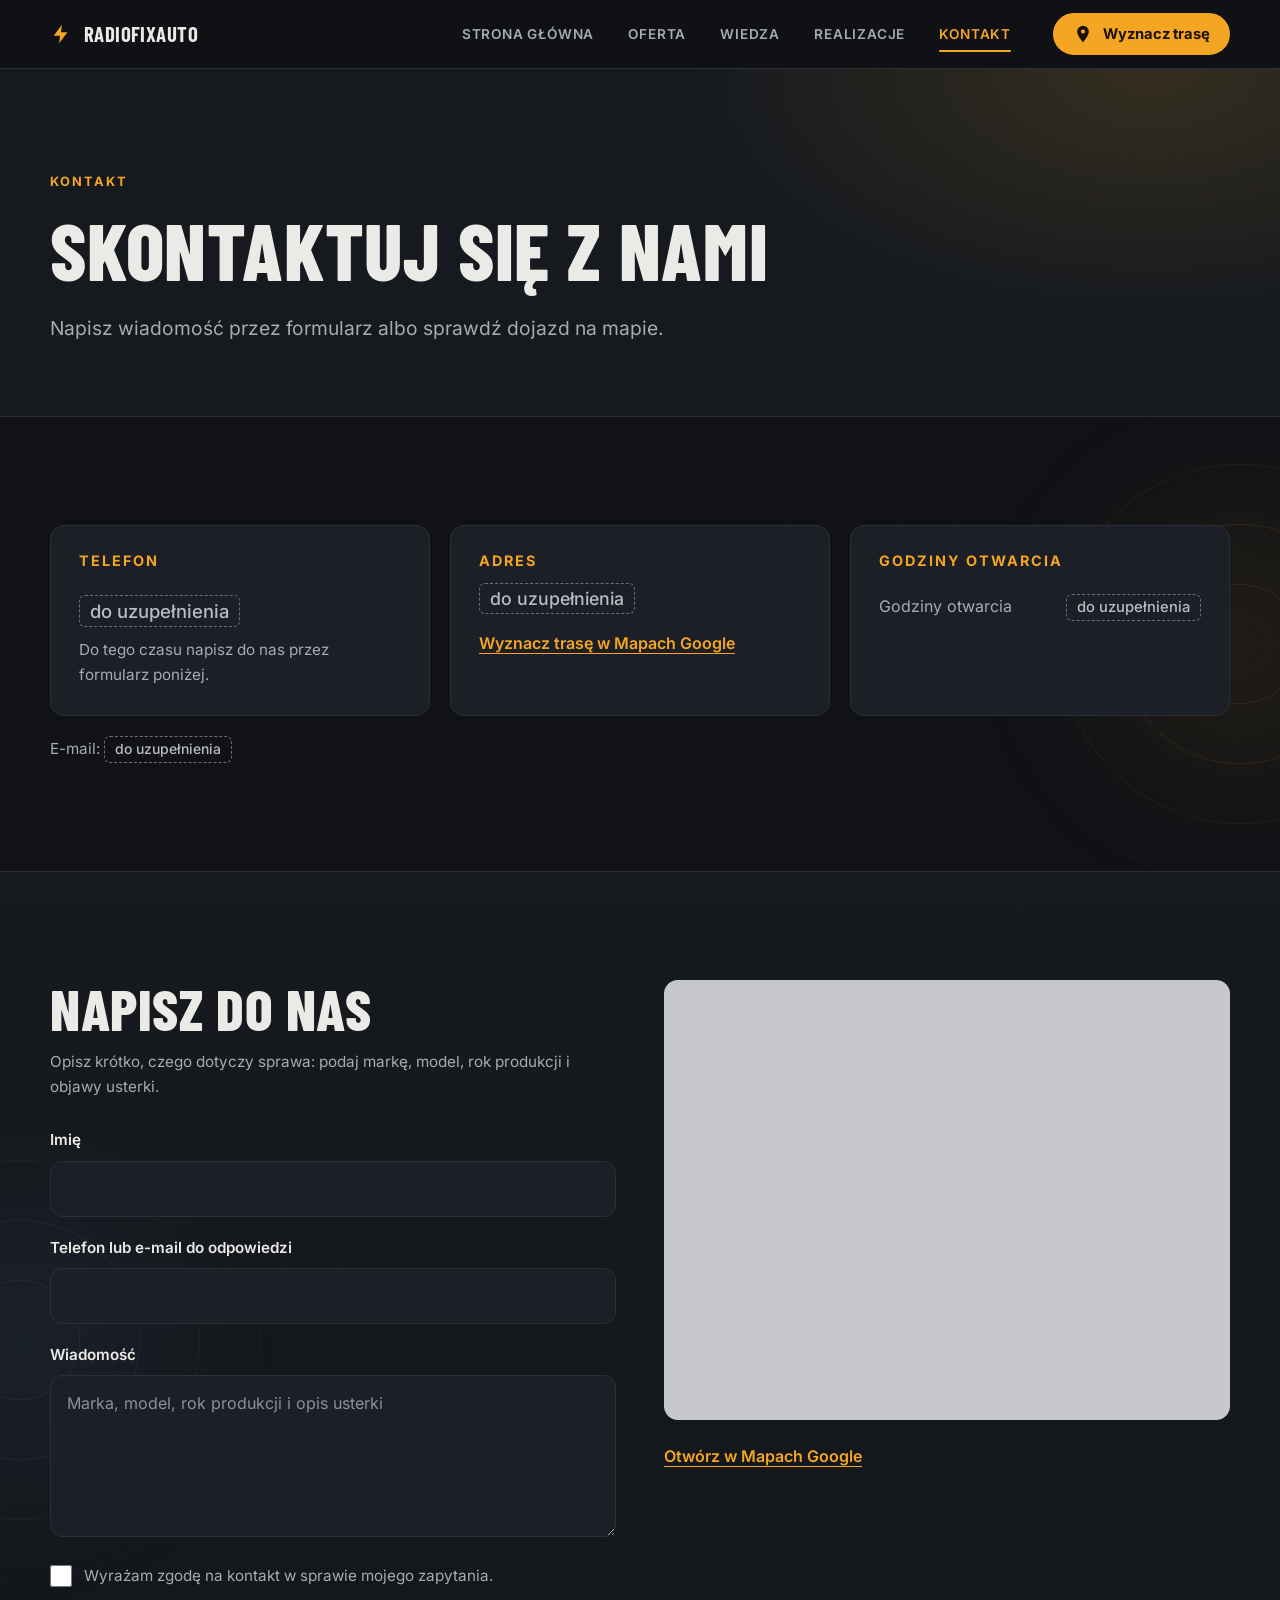
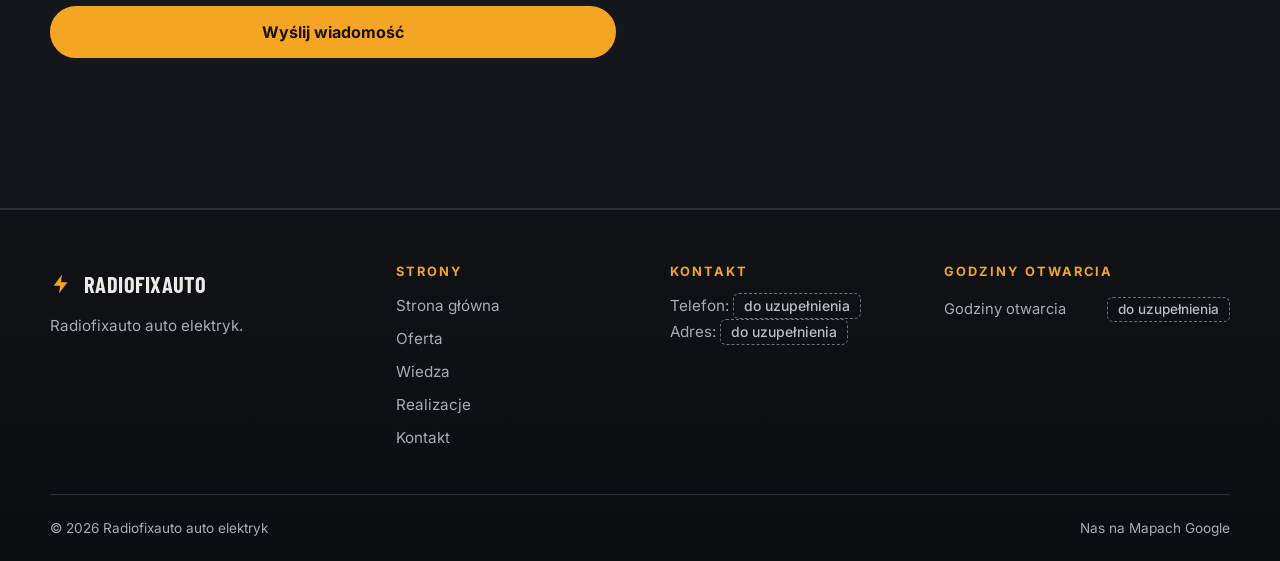
==== kontakt/index.html @ d46bd8cb "Przebuduj stronę na wielostronicową w stylu serwis-milejowiec Ten sam układ i generator (dane.json +" ====
<!doctype html>
<html lang="pl-PL">
<head>
<meta charset="utf-8">
<meta name="viewport" content="width=device-width, initial-scale=1">
<title>Kontakt i dojazd – Radiofixauto auto elektryk</title>
<meta name="description" content="Kontakt z Radiofixauto – auto elektryk. Mapa, wyznaczanie trasy i formularz kontaktowy.">
<meta name="robots" content="noindex, nofollow">
<link rel="canonical" href="https://example.com/kontakt/">
<meta name="theme-color" content="#101216">
<meta property="og:type" content="website">
<meta property="og:locale" content="pl_PL">
<meta property="og:site_name" content="Radiofixauto auto elektryk">
<meta property="og:title" content="Kontakt i dojazd – Radiofixauto auto elektryk">
<meta property="og:description" content="Kontakt z Radiofixauto – auto elektryk. Mapa, wyznaczanie trasy i formularz kontaktowy.">
<meta property="og:url" content="https://example.com/kontakt/">
<meta property="og:image" content="https://example.com/assets/img/og-image.png">
<meta property="og:image:width" content="1200">
<meta property="og:image:height" content="630">
<meta property="og:image:alt" content="Radiofixauto auto elektryk">
<meta name="twitter:card" content="summary_large_image">
<meta name="twitter:title" content="Kontakt i dojazd – Radiofixauto auto elektryk">
<meta name="twitter:description" content="Kontakt z Radiofixauto – auto elektryk. Mapa, wyznaczanie trasy i formularz kontaktowy.">
<meta name="twitter:image" content="https://example.com/assets/img/og-image.png">
<link rel="icon" href="/assets/img/favicon.svg" type="image/svg+xml">
<link rel="apple-touch-icon" href="/assets/img/apple-touch-icon.png">
<link rel="preload" href="/assets/fonts/barlow-condensed-latin-ext-800.woff2" as="font" type="font/woff2" crossorigin>
<link rel="stylesheet" href="/assets/css/fonts.css?v=d4b4b92a">
<link rel="stylesheet" href="/assets/css/style.css?v=35d10b1c">
<script type="application/ld+json">
{
  "@context": "https://schema.org",
  "@graph": [
    {
      "@type": "AutoRepair",
      "name": "Radiofixauto auto elektryk",
      "geo": {
        "@type": "GeoCoordinates",
        "latitude": 51.9552285,
        "longitude": 19.2790293
      },
      "hasMap": "https://www.google.com/maps?cid=2762722557319760482"
    }
  ]
}
</script>
</head>
<body data-strona="kontakt">
<a class="skip" href="#tresc">Przejdź do treści</a>

<header class="top" id="top">
  <div class="wrap top__in">
    <a class="brand" href="/" aria-label="Radiofixauto auto elektryk – strona główna">
      <span class="brand__mark" aria-hidden="true"></span>
      <span class="brand__name">Radiofixauto</span>
    </a>
    <nav class="nav" id="menu" aria-label="Główna nawigacja">
      <a href="/">Strona główna</a>
      <a href="/oferta/">Oferta</a>
      <a href="/wiedza/">Wiedza</a>
      <a href="/realizacje/">Realizacje</a>
      <a href="/kontakt/" aria-current="page">Kontakt</a>
      <a class="nav__tel" href="https://www.google.com/maps/dir/?api=1&amp;destination=51.9552285,19.2790293" target="_blank" rel="noopener">Wyznacz trasę</a>
    </nav>
    <a class="btn btn--sm top__cta" href="https://www.google.com/maps/dir/?api=1&amp;destination=51.9552285,19.2790293" target="_blank" rel="noopener" aria-label="Wyznacz trasę w Mapach Google"><svg viewBox="0 0 24 24" aria-hidden="true"><path fill-rule="evenodd" d="M12 2a7 7 0 0 0-7 7c0 5 7 13 7 13s7-8 7-13a7 7 0 0 0-7-7zm0 9.5A2.5 2.5 0 1 1 12 6.5a2.5 2.5 0 0 1 0 5z"/></svg><span>Wyznacz trasę</span></a>
    <button class="burger" type="button" aria-expanded="false" aria-controls="menu" aria-label="Otwórz menu"><span></span><span></span><span></span></button>
  </div>
</header>

<main id="tresc">
<section class="podhero" aria-labelledby="h1">
  <div class="wrap">
    <p class="eyebrow reveal">Kontakt</p>
    <h1 id="h1" class="reveal">Skontaktuj się z nami</h1>
    <p class="lead reveal">Napisz wiadomość przez formularz albo sprawdź dojazd na mapie.</p>
  </div>
</section>

<section class="sekcja" aria-labelledby="h-dane">
  <div class="wrap">
    <h2 id="h-dane" class="vh">Dane kontaktowe</h2>
    <div class="karty">
      <article class="karta reveal">
        <h3>Telefon</h3>
        <p class="karta__duze"><span class="todo">do uzupełnienia</span></p><p class="karta__male">Do tego czasu napisz do nas przez formularz poniżej.</p>
      </article>
      <article class="karta reveal">
        <h3>Adres</h3>
        <address><span class="todo">do uzupełnienia</span></address><a class="link" href="https://www.google.com/maps/dir/?api=1&amp;destination=51.9552285,19.2790293" target="_blank" rel="noopener">Wyznacz trasę w Mapach Google</a>
      </article>
      <article class="karta reveal">
        <h3>Godziny otwarcia</h3>
        <dl class="godziny">
          <div><dt>Godziny otwarcia</dt><dd><span class="todo">do uzupełnienia</span></dd></div>
        </dl>
      </article>
    </div>
    <p class="karta__male kontakt__email reveal">E-mail: <span class="todo">do uzupełnienia</span></p>
  </div>
</section>

<section class="sekcja sekcja--alt" id="formularz-sekcja" aria-labelledby="h-kon">
  <div class="wrap kontakt">
    <div class="kontakt__form reveal">
      <h2 id="h-kon">Napisz do nas</h2>
      <p class="karta__male">Opisz krótko, czego dotyczy sprawa: podaj markę, model, rok produkcji i objawy usterki.</p>
      <form id="formularz" method="post" action="" novalidate>
        <div class="pole">
          <label for="f-imie">Imię</label>
          <input id="f-imie" name="imie" type="text" autocomplete="given-name" required>
        </div>
        <div class="pole">
          <label for="f-kontakt">Telefon lub e-mail do odpowiedzi</label>
          <input id="f-kontakt" name="kontakt" type="text" autocomplete="email" inputmode="email" required>
        </div>
        <div class="pole">
          <label for="f-wiad">Wiadomość</label>
          <textarea id="f-wiad" name="wiadomosc" rows="5" placeholder="Marka, model, rok produkcji i opis usterki" required></textarea>
        </div>
        <div class="pole pole--zgoda">
          <input id="f-zgoda" name="zgoda" type="checkbox" required>
          <label for="f-zgoda">Wyrażam zgodę na kontakt w sprawie mojego zapytania.</label>
        </div>
        <button class="btn" type="submit">Wyślij wiadomość</button>
        <p class="form__msg" id="form-msg" role="status" aria-live="polite"></p>
      </form>
    </div>
    <div class="kontakt__mapa reveal">
      <iframe title="Mapa: Radiofixauto auto elektryk" loading="lazy" referrerpolicy="no-referrer-when-downgrade"
        src="https://maps.google.com/maps?q=51.9552285,19.2790293&amp;z=17&amp;hl=pl&amp;output=embed"></iframe>
      <a class="link" href="https://www.google.com/maps?cid=2762722557319760482" target="_blank" rel="noopener">Otwórz w Mapach Google</a>
    </div>
  </div>
</section>

</main>

<footer class="stopka">
  <div class="wrap stopka__siatka">
    <div>
      <p class="stopka__logo"><span class="brand__mark" aria-hidden="true"></span>Radiofixauto</p>
      <p class="stopka__opis">Radiofixauto auto elektryk.</p>
    </div>
    <div>
      <h2 class="stopka__h">Strony</h2>
      <nav class="stopka__nav" aria-label="Nawigacja w stopce">
      <a href="/">Strona główna</a>
      <a href="/oferta/">Oferta</a>
      <a href="/wiedza/">Wiedza</a>
      <a href="/realizacje/">Realizacje</a>
      <a href="/kontakt/" aria-current="page">Kontakt</a>
      </nav>
    </div>
    <div>
      <h2 class="stopka__h">Kontakt</h2>
      <p>Telefon: <span class="todo">do uzupełnienia</span><br>Adres: <span class="todo">do uzupełnienia</span></p>
    </div>
    <div>
      <h2 class="stopka__h">Godziny otwarcia</h2>
      <dl class="godziny godziny--mini">
          <div><dt>Godziny otwarcia</dt><dd><span class="todo">do uzupełnienia</span></dd></div>
      </dl>
    </div>
  </div>
  <div class="wrap stopka__dol">
    <p>© <span id="rok">2026</span> Radiofixauto auto elektryk</p>
    <a href="https://www.google.com/maps?cid=2762722557319760482" target="_blank" rel="noopener">Nas na Mapach Google</a>
  </div>
</footer>

<dialog class="lightbox" id="lightbox" aria-label="Podgląd zdjęcia">
  <button class="lightbox__x" type="button" aria-label="Zamknij podgląd">×</button>
  <button class="lightbox__n lightbox__n--p" type="button" aria-label="Poprzednie zdjęcie">‹</button>
  <img alt="">
  <button class="lightbox__n lightbox__n--n" type="button" aria-label="Następne zdjęcie">›</button>
</dialog>

<script src="/assets/js/main.js?v=3726d12f" defer></script>
</body>
</html>
---- assets/css/fonts.css ----
/* Fonty hostowane lokalnie (Barlow Condensed, Inter; licencja OFL). */
@font-face { font-family: 'Barlow Condensed'; font-weight: 600; font-style: normal; font-display: swap; src: url(/assets/fonts/barlow-condensed-latin-ext-600.woff2) format('woff2'); unicode-range: U+0100-02BA, U+02BD-02C5, U+02C7-02CC, U+02CE-02D7, U+02DD-02FF, U+0304, U+0308, U+0329, U+1D00-1DBF, U+1E00-1E9F, U+1EF2-1EFF, U+2020, U+20A0-20AB, U+20AD-20C4, U+2113, U+2C60-2C7F, U+A720-A7FF; }
@font-face { font-family: 'Barlow Condensed'; font-weight: 600; font-style: normal; font-display: swap; src: url(/assets/fonts/barlow-condensed-latin-600.woff2) format('woff2'); unicode-range: U+0000-00FF, U+0131, U+0152-0153, U+02BB-02BC, U+02C6, U+02DA, U+02DC, U+0304, U+0308, U+0329, U+2000-206F, U+20AC, U+2122, U+2191, U+2193, U+2212, U+2215, U+FEFF, U+FFFD; }
@font-face { font-family: 'Barlow Condensed'; font-weight: 700; font-style: normal; font-display: swap; src: url(/assets/fonts/barlow-condensed-latin-ext-700.woff2) format('woff2'); unicode-range: U+0100-02BA, U+02BD-02C5, U+02C7-02CC, U+02CE-02D7, U+02DD-02FF, U+0304, U+0308, U+0329, U+1D00-1DBF, U+1E00-1E9F, U+1EF2-1EFF, U+2020, U+20A0-20AB, U+20AD-20C4, U+2113, U+2C60-2C7F, U+A720-A7FF; }
@font-face { font-family: 'Barlow Condensed'; font-weight: 700; font-style: normal; font-display: swap; src: url(/assets/fonts/barlow-condensed-latin-700.woff2) format('woff2'); unicode-range: U+0000-00FF, U+0131, U+0152-0153, U+02BB-02BC, U+02C6, U+02DA, U+02DC, U+0304, U+0308, U+0329, U+2000-206F, U+20AC, U+2122, U+2191, U+2193, U+2212, U+2215, U+FEFF, U+FFFD; }
@font-face { font-family: 'Barlow Condensed'; font-weight: 800; font-style: normal; font-display: swap; src: url(/assets/fonts/barlow-condensed-latin-ext-800.woff2) format('woff2'); unicode-range: U+0100-02BA, U+02BD-02C5, U+02C7-02CC, U+02CE-02D7, U+02DD-02FF, U+0304, U+0308, U+0329, U+1D00-1DBF, U+1E00-1E9F, U+1EF2-1EFF, U+2020, U+20A0-20AB, U+20AD-20C4, U+2113, U+2C60-2C7F, U+A720-A7FF; }
@font-face { font-family: 'Barlow Condensed'; font-weight: 800; font-style: normal; font-display: swap; src: url(/assets/fonts/barlow-condensed-latin-800.woff2) format('woff2'); unicode-range: U+0000-00FF, U+0131, U+0152-0153, U+02BB-02BC, U+02C6, U+02DA, U+02DC, U+0304, U+0308, U+0329, U+2000-206F, U+20AC, U+2122, U+2191, U+2193, U+2212, U+2215, U+FEFF, U+FFFD; }
@font-face { font-family: 'Inter'; font-weight: 400; font-style: normal; font-display: swap; src: url(/assets/fonts/inter-latin-ext-400.woff2) format('woff2'); unicode-range: U+0100-02BA, U+02BD-02C5, U+02C7-02CC, U+02CE-02D7, U+02DD-02FF, U+0304, U+0308, U+0329, U+1D00-1DBF, U+1E00-1E9F, U+1EF2-1EFF, U+2020, U+20A0-20AB, U+20AD-20C4, U+2113, U+2C60-2C7F, U+A720-A7FF; }
@font-face { font-family: 'Inter'; font-weight: 400; font-style: normal; font-display: swap; src: url(/assets/fonts/inter-latin-400.woff2) format('woff2'); unicode-range: U+0000-00FF, U+0131, U+0152-0153, U+02BB-02BC, U+02C6, U+02DA, U+02DC, U+0304, U+0308, U+0329, U+2000-206F, U+20AC, U+2122, U+2191, U+2193, U+2212, U+2215, U+FEFF, U+FFFD; }
@font-face { font-family: 'Inter'; font-weight: 500; font-style: normal; font-display: swap; src: url(/assets/fonts/inter-latin-ext-400.woff2) format('woff2'); unicode-range: U+0100-02BA, U+02BD-02C5, U+02C7-02CC, U+02CE-02D7, U+02DD-02FF, U+0304, U+0308, U+0329, U+1D00-1DBF, U+1E00-1E9F, U+1EF2-1EFF, U+2020, U+20A0-20AB, U+20AD-20C4, U+2113, U+2C60-2C7F, U+A720-A7FF; }
@font-face { font-family: 'Inter'; font-weight: 500; font-style: normal; font-display: swap; src: url(/assets/fonts/inter-latin-400.woff2) format('woff2'); unicode-range: U+0000-00FF, U+0131, U+0152-0153, U+02BB-02BC, U+02C6, U+02DA, U+02DC, U+0304, U+0308, U+0329, U+2000-206F, U+20AC, U+2122, U+2191, U+2193, U+2212, U+2215, U+FEFF, U+FFFD; }
@font-face { font-family: 'Inter'; font-weight: 600; font-style: normal; font-display: swap; src: url(/assets/fonts/inter-latin-ext-400.woff2) format('woff2'); unicode-range: U+0100-02BA, U+02BD-02C5, U+02C7-02CC, U+02CE-02D7, U+02DD-02FF, U+0304, U+0308, U+0329, U+1D00-1DBF, U+1E00-1E9F, U+1EF2-1EFF, U+2020, U+20A0-20AB, U+20AD-20C4, U+2113, U+2C60-2C7F, U+A720-A7FF; }
@font-face { font-family: 'Inter'; font-weight: 600; font-style: normal; font-display: swap; src: url(/assets/fonts/inter-latin-400.woff2) format('woff2'); unicode-range: U+0000-00FF, U+0131, U+0152-0153, U+02BB-02BC, U+02C6, U+02DA, U+02DC, U+0304, U+0308, U+0329, U+2000-206F, U+20AC, U+2122, U+2191, U+2193, U+2212, U+2215, U+FEFF, U+FFFD; }
@font-face { font-family: 'Inter'; font-weight: 700; font-style: normal; font-display: swap; src: url(/assets/fonts/inter-latin-ext-400.woff2) format('woff2'); unicode-range: U+0100-02BA, U+02BD-02C5, U+02C7-02CC, U+02CE-02D7, U+02DD-02FF, U+0304, U+0308, U+0329, U+1D00-1DBF, U+1E00-1E9F, U+1EF2-1EFF, U+2020, U+20A0-20AB, U+20AD-20C4, U+2113, U+2C60-2C7F, U+A720-A7FF; }
@font-face { font-family: 'Inter'; font-weight: 700; font-style: normal; font-display: swap; src: url(/assets/fonts/inter-latin-400.woff2) format('woff2'); unicode-range: U+0000-00FF, U+0131, U+0152-0153, U+02BB-02BC, U+02C6, U+02DA, U+02DC, U+0304, U+0308, U+0329, U+2000-206F, U+20AC, U+2122, U+2191, U+2193, U+2212, U+2215, U+FEFF, U+FFFD; }
---- assets/css/style.css ----
/* Style strony. Po zmianie uruchom: python _narzedzia/buduj.py (odświeża ?v= w HTML). */
:root {
  --bg: #101216;
  --bg-2: #161a1f;
  --panel: #1c2026;
  --line: #2b3038;
  --text: #eceae6;
  --muted: #a7abb3;
  --accent: #f5a524;
  --accent-ink: #1a1203;
  --radius: 14px;
  --wrap: 1180px;
  --head: "Barlow Condensed", "Arial Narrow", Impact, sans-serif;
  --font: "Inter", "Segoe UI", system-ui, -apple-system, Arial, sans-serif;
}
*, *::before, *::after { box-sizing: border-box; }
html { scroll-behavior: smooth; scroll-padding-top: 84px; -webkit-text-size-adjust: 100%; }
body { margin: 0; background: var(--bg); color: var(--text); font-family: var(--font); font-size: 1rem; line-height: 1.65; overflow-x: hidden; }
img, svg, iframe { max-width: 100%; }
a { color: inherit; }
:focus-visible { outline: 3px solid var(--accent); outline-offset: 3px; border-radius: 6px; }
.wrap { width: min(100% - 32px, var(--wrap)); margin-inline: auto; }
.vh { position: absolute; width: 1px; height: 1px; overflow: hidden; clip-path: inset(50%); white-space: nowrap; }
.skip { position: absolute; left: 12px; top: -60px; background: var(--accent); color: var(--accent-ink); padding: 10px 16px; border-radius: 8px; z-index: 100; font-weight: 600; }
.skip:focus { top: 12px; }

/* znacznik braku danych */
.todo { display: inline-block; padding: 2px 10px; border: 1px dashed #6a6f78; border-radius: 6px; color: #b9bcc3; font-size: .92em; font-weight: 500; letter-spacing: 0; text-transform: none; font-family: var(--font); line-height: 1.45; }
h3 .todo { font-size: .62em; vertical-align: middle; }

/* nagłówek */
.top { position: sticky; top: 0; z-index: 50; background: rgba(16, 18, 22, .86); backdrop-filter: blur(14px); -webkit-backdrop-filter: blur(14px); border-bottom: 1px solid var(--line); }
.top__in { display: flex; align-items: center; gap: 28px; min-height: 68px; }
.brand { display: flex; align-items: center; gap: 12px; text-decoration: none; font-family: var(--head); font-weight: 700; font-size: 1.3rem; letter-spacing: .02em; text-transform: uppercase; min-width: 0; }
.brand__mark { flex: none; width: 22px; height: 22px; display: inline-block; background: var(--accent); -webkit-mask: url("data:image/svg+xml,%3Csvg xmlns='http://www.w3.org/2000/svg' viewBox='0 0 24 24'%3E%3Cpath d='M13 2 4 14h7l-1 8 9-12h-7z'/%3E%3C/svg%3E") center / contain no-repeat; mask: url("data:image/svg+xml,%3Csvg xmlns='http://www.w3.org/2000/svg' viewBox='0 0 24 24'%3E%3Cpath d='M13 2 4 14h7l-1 8 9-12h-7z'/%3E%3C/svg%3E") center / contain no-repeat; }
.brand__name { white-space: nowrap; overflow: hidden; text-overflow: ellipsis; }
.nav { display: flex; align-items: center; gap: 6px; margin-left: auto; }
.nav a { position: relative; text-decoration: none; color: var(--muted); font-size: .85rem; font-weight: 600; letter-spacing: .06em; text-transform: uppercase; padding: 10px 14px; border-radius: 8px; transition: color .2s, background .2s; }
.nav a:hover { color: var(--text); background: rgba(255, 255, 255, .05); }
.nav a[aria-current="page"] { color: var(--accent); }
.nav a[aria-current="page"]::after { content: ""; position: absolute; left: 14px; right: 14px; bottom: 3px; height: 2px; background: var(--accent); border-radius: 2px; }
.nav__tel { display: none; }
.burger { display: none; width: 44px; height: 44px; border: 1px solid var(--line); border-radius: 10px; background: transparent; cursor: pointer; padding: 0; position: relative; }
.burger span { position: absolute; left: 12px; right: 12px; height: 2px; background: var(--text); border-radius: 2px; transition: transform .25s, opacity .2s; }
.burger span:nth-child(1) { top: 15px; }
.burger span:nth-child(2) { top: 21px; }
.burger span:nth-child(3) { top: 27px; }
.burger[aria-expanded="true"] span:nth-child(1) { transform: translateY(6px) rotate(45deg); }
.burger[aria-expanded="true"] span:nth-child(2) { opacity: 0; }
.burger[aria-expanded="true"] span:nth-child(3) { transform: translateY(-6px) rotate(-45deg); }

/* przyciski */
.btn { display: inline-flex; align-items: center; justify-content: center; gap: 10px; min-height: 52px; padding: 0 28px; border-radius: 999px; border: 2px solid var(--accent); background: var(--accent); color: var(--accent-ink); font: inherit; font-weight: 700; text-decoration: none; cursor: pointer; transition: transform .2s, box-shadow .2s, background .2s, border-color .2s; }
.btn:hover { transform: translateY(-2px); box-shadow: 0 10px 28px -8px rgba(245, 165, 36, .55); }
.btn:active { transform: translateY(0); }
.btn svg { width: 20px; height: 20px; fill: currentColor; flex: none; }
.btn--sm { min-height: 42px; padding: 0 18px; font-size: .92rem; }
.btn--lg { min-height: 60px; padding: 0 36px; font-size: 1.1rem; }
.btn--ghost { background: transparent; color: var(--text); border-color: #444b55; }
.btn--ghost:hover { border-color: var(--accent); box-shadow: none; }

/* hero (strona główna) */
.hero { position: relative; overflow: hidden; padding: clamp(48px, 8vw, 104px) 0 clamp(56px, 8vw, 100px); background:
  linear-gradient(180deg, transparent 70%, var(--bg)),
  radial-gradient(ellipse 60% 60% at 85% 0%, rgba(245, 165, 36, .18), transparent 60%),
  radial-gradient(ellipse 50% 50% at 0% 100%, rgba(80, 110, 160, .14), transparent 60%), var(--bg); }
.hero::before { content: ""; position: absolute; inset: 0; background-image: linear-gradient(var(--line) 1px, transparent 1px), linear-gradient(90deg, var(--line) 1px, transparent 1px); background-size: 56px 56px; opacity: .3; -webkit-mask-image: radial-gradient(ellipse 80% 80% at 30% 40%, #000 20%, transparent 75%); mask-image: radial-gradient(ellipse 80% 80% at 30% 40%, #000 20%, transparent 75%); }
.hero__bg { position: absolute; inset: 0; pointer-events: none; }
.dial { position: absolute; left: 38%; top: 50%; width: min(760px, 110vw); transform: translate(-50%, -50%); stroke: var(--accent); opacity: .13; }
.dial circle { stroke-width: 1; }
.dial circle:nth-child(2) { stroke-dasharray: 2 10; stroke-width: 2; }
.dial__ticks line { stroke-width: 2; }
.hero__in { position: relative; display: grid; grid-template-columns: 1.15fr .85fr; gap: clamp(24px, 5vw, 64px); align-items: center; }
.eyebrow { margin: 0 0 16px; color: var(--accent); font-weight: 700; letter-spacing: .16em; text-transform: uppercase; font-size: .8rem; }
h1, h2, h3 { font-family: var(--head); text-transform: uppercase; letter-spacing: .01em; line-height: 1; }
h1 { margin: 0; font-size: clamp(3rem, 8.5vw, 6.4rem); font-weight: 800; }
h1 em { display: block; font-style: normal; color: var(--accent); }
h2 { margin: 0 0 18px; font-size: clamp(2.2rem, 5vw, 3.6rem); font-weight: 800; }
h3 { margin: 0 0 12px; font-size: 1.55rem; font-weight: 700; letter-spacing: .02em; }
.lead { max-width: 54ch; margin: 24px 0 0; font-size: clamp(1.05rem, 2vw, 1.2rem); color: var(--muted); }
.hero__cta { display: flex; flex-wrap: wrap; gap: 14px; margin-top: 34px; }
.status { display: inline-flex; align-items: center; gap: 10px; margin: 30px 0 0; padding: 8px 16px; border: 1px solid var(--line); border-radius: 999px; background: rgba(28, 32, 38, .7); font-size: .92rem; }
.status[hidden] { display: none; }
.status__dot { width: 10px; height: 10px; border-radius: 50%; background: #8a8f98; }
.status.is-open .status__dot { background: #3ecf8e; box-shadow: 0 0 0 4px rgba(62, 207, 142, .18); }

/* ilustracja w hero: obwód elektryczny (dekoracja, bez zdjęć) */
.hero__art { color: var(--accent); justify-self: center; width: 100%; max-width: 500px; }
.hero__art svg { display: block; width: 100%; height: auto; }
.hero__art .obwod { opacity: .35; }
.hero__art .wezly circle { fill: var(--bg); }
.hero__art .impuls { stroke-dasharray: 70 700; animation: impuls 5s linear infinite; }
.hero__art .piorun { fill: var(--accent); filter: drop-shadow(0 0 18px rgba(245, 165, 36, .45)); }
@keyframes impuls { to { stroke-dashoffset: -770; } }

/* ramki zdjęć i miniatury */
.foto { display: block; position: relative; overflow: hidden; border-radius: var(--radius); border: 1px solid var(--line); background: var(--panel); }
.foto img { display: block; width: 100%; height: 100%; object-fit: cover; transition: transform .6s ease; }
.foto:hover img { transform: scale(1.05); }
.foto::after { content: ""; position: absolute; inset: 0; background: linear-gradient(180deg, transparent 55%, rgba(16, 18, 22, .55)); pointer-events: none; }
.foto--pusty { display: grid; place-items: center; aspect-ratio: 4 / 3; padding: 16px; text-align: center; border-style: dashed; border-color: #3a404a; }
.foto--pusty::after { display: none; }
.galeria .foto--pusty:nth-child(odd) { aspect-ratio: 3 / 4; }

/* pasek faktów */
.pasek { border-block: 1px solid var(--line); background: var(--bg-2); }
.pasek__lista { list-style: none; margin-block: 0; padding: 0; display: grid; grid-template-columns: repeat(4, 1fr); }
.pasek__lista li { padding: 20px 18px; border-left: 1px solid var(--line); color: var(--muted); font-size: .92rem; }
.pasek__lista li:first-child { border-left: 0; padding-left: 0; }
.pasek__lista strong { display: block; color: var(--text); font-family: var(--head); font-size: 1.5rem; letter-spacing: .02em; line-height: 1.2; }
.pasek__lista a { text-decoration: none; }
.pasek__lista .link { margin-top: 0; text-decoration: underline; }

/* sekcje */
.sekcja { position: relative; overflow: hidden; padding: clamp(60px, 9vw, 108px) 0; }
.sekcja > .wrap { position: relative; z-index: 1; }
.sekcja::before, .sekcja::after { content: ""; position: absolute; pointer-events: none; }
.sekcja::before { inset: 0; background-image: linear-gradient(var(--line) 1px, transparent 1px), linear-gradient(90deg, var(--line) 1px, transparent 1px); background-size: 56px 56px; opacity: .13; -webkit-mask-image: radial-gradient(ellipse 70% 70% at var(--gx, 85%) 50%, #000 0%, transparent 72%); mask-image: radial-gradient(ellipse 70% 70% at var(--gx, 85%) 50%, #000 0%, transparent 72%); }
.sekcja::after { width: 640px; height: 640px; top: 50%; right: -280px; transform: translateY(-50%); border-radius: 50%; background:
  radial-gradient(circle, rgba(245, 165, 36, .07), transparent 62%),
  repeating-radial-gradient(circle, transparent 0 59px, rgba(245, 165, 36, .09) 59px 60px); -webkit-mask-image: radial-gradient(circle, #000 25%, transparent 68%); mask-image: radial-gradient(circle, #000 25%, transparent 68%); }
.sekcja--alt { --gx: 12%; background: linear-gradient(180deg, var(--bg-2), #13161a); border-block: 1px solid var(--line); }
.sekcja--alt::after { right: auto; left: -300px; background: radial-gradient(circle, rgba(80, 110, 160, .1), transparent 62%), repeating-radial-gradient(circle, transparent 0 59px, rgba(160, 180, 220, .07) 59px 60px); }
.sekcja__glowa { margin-bottom: 40px; }
.sekcja__glowa h2 { margin-bottom: 10px; }
.sekcja__glowa--rzad { display: flex; align-items: flex-end; justify-content: space-between; gap: 20px; flex-wrap: wrap; }
.sekcja__opis { margin: 0; color: var(--muted); max-width: 60ch; }

/* podhero (podstrony) */
.podhero { position: relative; overflow: hidden; padding: clamp(56px, 8vw, 104px) 0 clamp(40px, 6vw, 72px); border-bottom: 1px solid var(--line); background:
  radial-gradient(ellipse 60% 120% at 90% 0%, rgba(245, 165, 36, .14), transparent 60%), var(--bg-2); }
.podhero::before { content: ""; position: absolute; inset: 0; background-image: linear-gradient(var(--line) 1px, transparent 1px), linear-gradient(90deg, var(--line) 1px, transparent 1px); background-size: 56px 56px; opacity: .22; -webkit-mask-image: radial-gradient(ellipse 60% 100% at 85% 0%, #000, transparent 70%); mask-image: radial-gradient(ellipse 60% 100% at 85% 0%, #000, transparent 70%); }
.podhero .wrap { position: relative; }
.podhero h1 { font-size: clamp(2.8rem, 7vw, 5rem); }

/* karty usług */
.uslugi { display: grid; grid-template-columns: repeat(3, 1fr); gap: 20px; }
.usluga { display: flex; flex-direction: column; background: var(--panel); border: 1px solid var(--line); border-radius: var(--radius); padding: 30px; text-decoration: none; transition: border-color .25s, transform .25s, background .25s; }
.usluga:hover { border-color: rgba(245, 165, 36, .55); transform: translateY(-4px); background: #20252c; }
.usluga__ikona { display: grid; place-items: center; width: 54px; height: 54px; margin-bottom: 20px; border-radius: 14px; background: rgba(245, 165, 36, .12); border: 1px solid rgba(245, 165, 36, .3); }
.usluga__ikona svg { width: 26px; height: 26px; fill: none; stroke: var(--accent); stroke-width: 1.8; stroke-linecap: round; stroke-linejoin: round; }
.usluga p { margin: 0; color: var(--muted); }
.usluga__link { margin-top: auto; padding-top: 22px; color: var(--accent); font-weight: 600; font-size: .92rem; }

/* karty informacji */
.karty { display: grid; grid-template-columns: repeat(3, 1fr); gap: 20px; }
.karta { background: var(--panel); border: 1px solid var(--line); border-radius: var(--radius); padding: 28px; transition: border-color .25s, transform .25s; }
.karta:hover { border-color: rgba(245, 165, 36, .5); transform: translateY(-3px); }
.karta h3 { font-size: .9rem; font-family: var(--font); letter-spacing: .14em; text-transform: uppercase; color: var(--accent); font-weight: 700; margin-bottom: 14px; }
address { font-style: normal; font-size: 1.2rem; font-weight: 600; line-height: 1.45; }
.karta__duze { margin: 0; font-family: var(--head); font-size: 2.3rem; font-weight: 700; letter-spacing: .02em; line-height: 1.1; }
.karta__duze a { text-decoration: none; }
.karta__duze .todo { font-size: .5em; }
.karta__duze a:hover { color: var(--accent); }
.karta__male { margin: 10px 0 0; color: var(--muted); font-size: .95rem; }
.link { display: inline-block; margin-top: 16px; color: var(--accent); font-weight: 600; text-underline-offset: 4px; }
.godziny { margin: 0; }
.godziny div { display: flex; justify-content: space-between; gap: 16px; padding: 10px 0; border-bottom: 1px solid var(--line); }
.godziny div:last-child { border-bottom: 0; }
.godziny dt { color: var(--muted); }
.godziny dd { margin: 0; font-weight: 600; white-space: nowrap; }
.godziny--mini div { padding: 4px 0; border: 0; font-size: .92rem; }
.kontakt__email { margin-top: 20px; }

/* podgląd realizacji (home) */
.podglad { display: grid; grid-template-columns: repeat(4, 1fr); gap: 14px; }
.podglad .foto { aspect-ratio: 3 / 4; }

/* opinie */
.opinie { display: grid; grid-template-columns: 280px 1fr; gap: 40px; align-items: start; }
.ocena__liczba { margin: 0; font-family: var(--head); font-size: 6rem; line-height: .95; font-weight: 800; }
.ocena__liczba span { font-size: 1.8rem; color: var(--muted); font-weight: 600; }
.gwiazdki { margin: 8px 0 0; color: var(--accent); font-size: 1.5rem; letter-spacing: .1em; }
.cytaty { display: grid; gap: 14px; }
.cytat { margin: 0; padding: 22px 26px; background: var(--panel); border: 1px solid var(--line); border-radius: var(--radius); position: relative; }
.cytat::before { content: "\201E"; position: absolute; top: 6px; right: 22px; font-family: var(--head); font-size: 4.4rem; line-height: 1; color: var(--accent); opacity: .4; pointer-events: none; }
.cytat blockquote { margin: 0; font-size: 1.12rem; padding-right: 40px; }
.cytat p { margin: 0; }
.cytat figcaption { margin-top: 8px; color: var(--muted); font-size: .86rem; }

/* pasek wezwania do działania */
.cta { position: relative; overflow: hidden; padding: clamp(48px, 7vw, 80px) 0; background: linear-gradient(120deg, #231a07, #15171b 60%); border-top: 1px solid rgba(245, 165, 36, .3); }
.cta::before { content: ""; position: absolute; right: -120px; top: 50%; width: 520px; height: 520px; transform: translateY(-50%); border-radius: 50%; background: repeating-radial-gradient(circle, transparent 0 39px, rgba(245, 165, 36, .12) 39px 40px); pointer-events: none; }
.cta__in { position: relative; display: flex; align-items: center; justify-content: space-between; gap: 28px; flex-wrap: wrap; }
.cta h2 { margin-bottom: 8px; font-size: clamp(2rem, 4.5vw, 3.1rem); }
.cta p { margin: 0; color: var(--muted); }

/* oferta */
.oferta { display: grid; grid-template-columns: repeat(2, 1fr); gap: 20px; }
.oferta__karta { background: var(--panel); border: 1px solid var(--line); border-radius: var(--radius); padding: 30px; }
.oferta__karta--glowna { grid-column: 1 / -1; border-color: rgba(245, 165, 36, .4); background: linear-gradient(135deg, #241d0d, var(--panel) 55%); }
.oferta__karta p { margin: 0; color: var(--muted); }
.lista { list-style: none; margin: 18px 0 24px; padding: 0; display: grid; gap: 10px; }
.lista li { position: relative; padding-left: 26px; }
.lista li::before { content: ""; position: absolute; left: 0; top: .6em; width: 12px; height: 2px; background: var(--accent); }
.oferta__cennik { display: grid; grid-template-columns: 1fr 1fr; gap: 40px; align-items: center; }

/* wiedza */
.wiedza { display: grid; grid-template-columns: 340px 1fr; gap: 48px; align-items: start; }
.faq { display: grid; gap: 12px; }
.faq details { background: var(--panel); border: 1px solid var(--line); border-radius: var(--radius); transition: border-color .2s; }
.faq details[open] { border-color: rgba(245, 165, 36, .45); }
.faq summary { cursor: pointer; list-style: none; padding: 20px 56px 20px 24px; font-weight: 600; position: relative; }
.faq summary::-webkit-details-marker { display: none; }
.faq summary::after { content: "+"; position: absolute; right: 22px; top: 50%; transform: translateY(-50%); font-size: 1.6rem; color: var(--accent); transition: transform .25s; }
.faq details[open] summary::after { transform: translateY(-50%) rotate(45deg); }
.faq details p { margin: 0; padding: 0 24px 22px; color: var(--muted); }
.faq a { color: var(--accent); }
.artykuly { display: grid; grid-template-columns: repeat(3, 1fr); gap: 20px; }
.artykul { background: var(--panel); border: 1px solid var(--line); border-radius: var(--radius); padding: 28px; }
.artykul p { margin: 0; color: var(--muted); }
.artykul__znacznik { margin: 0 0 14px !important; color: var(--accent) !important; font-weight: 700; letter-spacing: .14em; text-transform: uppercase; font-size: .78rem; }
.artykul h3 { font-size: 1.45rem; }
.artykul p + p { margin-top: 12px; }

/* galeria */
.galeria { columns: 4 240px; column-gap: 16px; }
.galeria .foto { margin: 0 0 16px; break-inside: avoid; }
.galeria .foto img { height: auto; }
.galeria__uwaga { margin-top: 28px; }

/* lightbox */
.lightbox { padding: 0; border: 0; background: transparent; max-width: 100vw; max-height: 100vh; width: 100%; height: 100%; color: #fff; }
.lightbox::backdrop { background: rgba(8, 9, 11, .94); }
.lightbox[open] { display: grid; place-items: center; }
.lightbox img { max-width: min(92vw, 900px); max-height: 88vh; border-radius: 10px; object-fit: contain; }
.lightbox button { position: absolute; border: 1px solid #444b55; background: rgba(28, 32, 38, .9); color: #fff; width: 48px; height: 48px; border-radius: 50%; font-size: 1.8rem; line-height: 1; cursor: pointer; transition: border-color .2s; }
.lightbox button:hover { border-color: var(--accent); }
.lightbox__x { top: 16px; right: 16px; }
.lightbox__n { top: 50%; transform: translateY(-50%); }
.lightbox__n--p { left: 16px; }
.lightbox__n--n { right: 16px; }

/* kontakt */
.kontakt { display: grid; grid-template-columns: 1fr 1fr; gap: 48px; align-items: start; }
.kontakt h2 { margin-bottom: 12px; }
.kontakt__form form { margin-top: 28px; display: grid; gap: 18px; }
.pole label { display: block; margin-bottom: 8px; font-weight: 600; font-size: .95rem; }
input[type="text"], input[type="tel"], textarea { width: 100%; padding: 14px 16px; background: var(--panel); color: var(--text); border: 1px solid var(--line); border-radius: 12px; font: inherit; transition: border-color .2s; }
textarea { resize: vertical; min-height: 130px; }
::placeholder { color: #8b9099; }
input:hover, textarea:hover { border-color: #444b55; }
input:focus-visible, textarea:focus-visible { outline: 3px solid var(--accent); outline-offset: 1px; border-color: var(--accent); }
.pole--zgoda { display: flex; gap: 12px; align-items: flex-start; }
.pole--zgoda input { width: 22px; height: 22px; margin: 2px 0 0; accent-color: var(--accent); flex: none; }
.pole--zgoda label { margin: 0; font-weight: 400; color: var(--muted); }
.pole.is-invalid input, .pole.is-invalid textarea { border-color: #ff7b72; }
.form__msg { margin: 0; min-height: 1.5em; color: var(--muted); }
.form__msg.is-err { color: #ff9b94; }
.kontakt__mapa iframe { width: 100%; height: 440px; border: 0; border-radius: var(--radius); background: var(--panel); filter: grayscale(.4) invert(.92) hue-rotate(180deg) contrast(.9); }

/* stopka */
.stopka { background: linear-gradient(180deg, var(--bg), #0b0d10); border-top: 1px solid var(--line); padding-top: 56px; color: var(--muted); font-size: .95rem; }
.stopka__siatka { display: grid; grid-template-columns: 1.3fr 1fr 1fr 1.2fr; gap: 36px; }
.stopka p { margin: 0; }
.stopka__logo { display: flex; align-items: center; gap: 12px; color: var(--text); font-family: var(--head); font-size: 1.4rem; font-weight: 700; text-transform: uppercase; letter-spacing: .02em; }
.stopka__opis { margin-top: 10px !important; }
.stopka__h { margin: 0 0 14px; font-family: var(--font); font-size: .8rem; letter-spacing: .16em; color: var(--accent); }
.stopka__nav { display: grid; gap: 8px; }
.stopka a { text-decoration: none; }
.stopka a:hover { color: var(--text); }
.stopka__dol { display: flex; justify-content: space-between; flex-wrap: wrap; gap: 12px; margin-top: 44px; padding-block: 22px; border-top: 1px solid var(--line); font-size: .85rem; }

/* animacje */
.reveal { opacity: 0; transform: translateY(18px); transition: opacity .6s ease, transform .6s ease; }
.reveal.is-in { opacity: 1; transform: none; }
@media (prefers-reduced-motion: reduce) {
  html { scroll-behavior: auto; }
  *, *::before, *::after { transition-duration: .01ms !important; animation-duration: .01ms !important; }
  .reveal { opacity: 1; transform: none; }
  .hero__art .impuls { animation: none; }
}

/* tablet */
@media (max-width: 1000px) {
  .hero__in { grid-template-columns: 1fr; }
  .hero__art { max-width: 380px; }
  .pasek__lista { grid-template-columns: repeat(2, 1fr); }
  .pasek__lista li:nth-child(3) { border-left: 0; padding-left: 0; }
  .pasek__lista li:nth-child(n+3) { border-top: 1px solid var(--line); }
  .uslugi, .karty, .artykuly { grid-template-columns: 1fr 1fr; }
  .podglad { grid-template-columns: repeat(2, 1fr); }
  .wiedza, .oferta__cennik { grid-template-columns: 1fr; gap: 28px; }
  .stopka__siatka { grid-template-columns: 1fr 1fr; }
}
/* menu mobilne */
@media (max-width: 860px) {
  .top__cta { margin-left: auto; }
  .burger { display: block; }
  .nav { position: fixed; inset: 68px 0 auto 0; flex-direction: column; align-items: stretch; gap: 0; padding: 12px 16px 24px; background: #101216; box-shadow: 0 24px 40px rgba(0,0,0,.5); border-bottom: 1px solid var(--line); transform: translateY(-12px); opacity: 0; visibility: hidden; transition: transform .25s, opacity .25s, visibility .25s; margin: 0; }
  .nav.is-open { transform: none; opacity: 1; visibility: visible; }
  .nav a { padding: 16px 8px; font-size: 1rem; border-bottom: 1px solid var(--line); border-radius: 0; }
  .nav a[aria-current="page"]::after { display: none; }
  .nav__tel { display: block; margin-top: 16px; text-align: center; background: var(--accent); color: var(--accent-ink) !important; border-radius: 999px !important; border: 0 !important; font-weight: 700; }
}
@media (max-width: 640px) {
  .uslugi, .karty, .artykuly, .oferta { grid-template-columns: 1fr; }
  .opinie, .kontakt { grid-template-columns: 1fr; gap: 32px; }
  .oferta__karta--glowna { grid-column: auto; }
  .brand__name { font-size: 1.05rem; }
  .btn--sm span { display: none; }
  .btn--sm { padding: 0; width: 44px; min-height: 44px; }
  .hero__cta .btn { width: 100%; }
  .karta, .usluga, .oferta__karta, .artykul { padding: 22px; }
  .kontakt__mapa iframe { height: 320px; }
  .dial { left: 60%; opacity: .1; }
  .hero__art { max-width: 260px; }
  .podglad { gap: 10px; }
  .galeria { columns: 2 140px; column-gap: 10px; }
  .galeria .foto { margin-bottom: 10px; }
  .stopka__siatka { grid-template-columns: 1fr; }
  .pasek__lista li { padding: 16px 12px; }
  .pasek__lista strong { font-size: 1.25rem; }
  .cta__in .btn { width: 100%; }
}
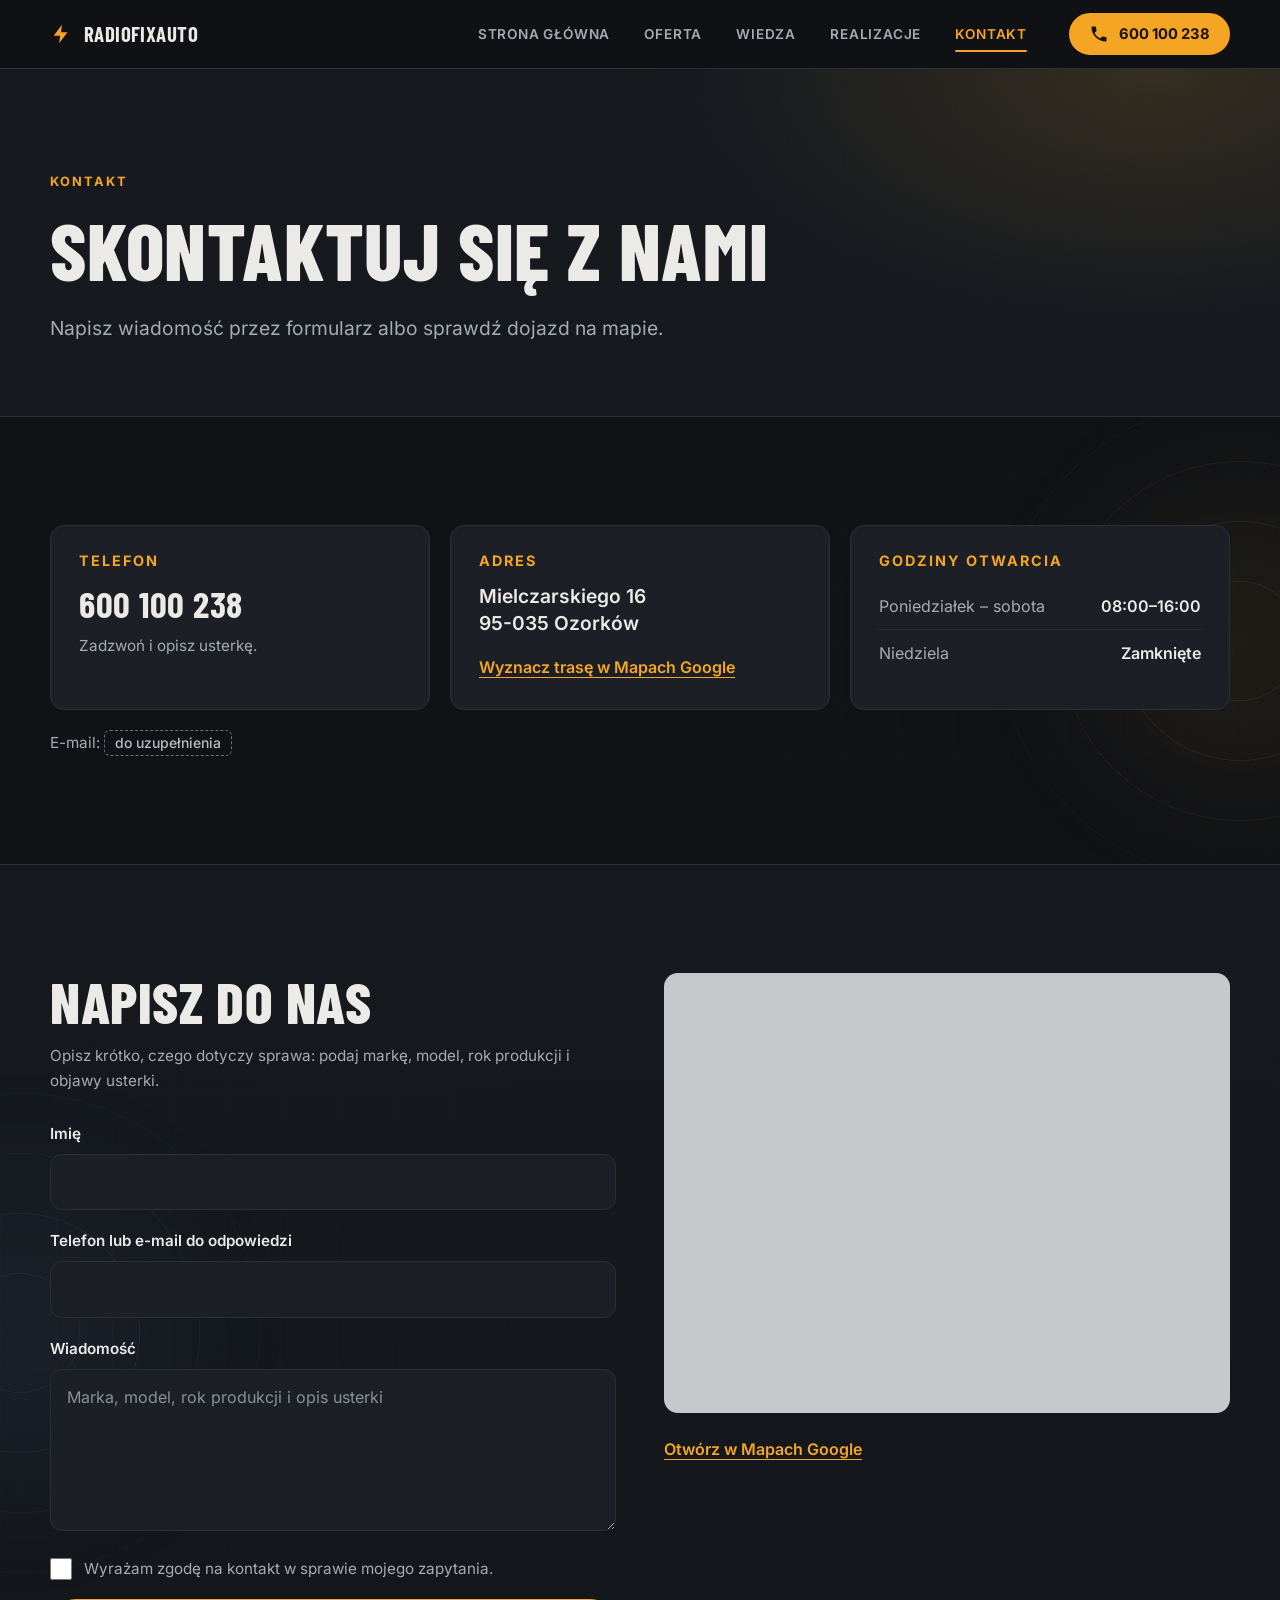
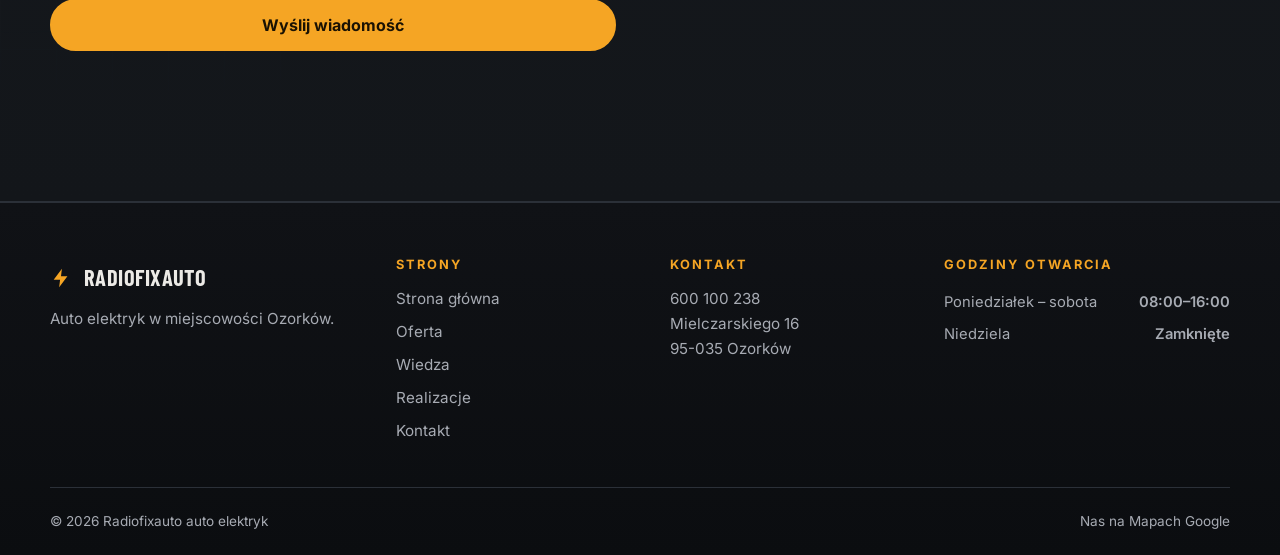
==== commit 6953f8bb: "Uzupełnij dane kontaktowe: telefon, adres w Ozorkowie i godziny otwarcia Dane podane przez zleceniod" ====
--- a/kontakt/index.html
+++ b/kontakt/index.html
@@ -3,24 +3,24 @@
 <head>
 <meta charset="utf-8">
 <meta name="viewport" content="width=device-width, initial-scale=1">
-<title>Kontakt i dojazd – Radiofixauto auto elektryk</title>
-<meta name="description" content="Kontakt z Radiofixauto – auto elektryk. Mapa, wyznaczanie trasy i formularz kontaktowy.">
+<title>Kontakt i dojazd – Radiofixauto auto elektryk Ozorków</title>
+<meta name="description" content="Radiofixauto – auto elektryk, Mielczarskiego 16, 95-035 Ozorków. Tel. 600 100 238. Pon.–sob. 8:00–16:00. Mapa i formularz kontaktowy.">
 <meta name="robots" content="noindex, nofollow">
 <link rel="canonical" href="https://example.com/kontakt/">
 <meta name="theme-color" content="#101216">
 <meta property="og:type" content="website">
 <meta property="og:locale" content="pl_PL">
 <meta property="og:site_name" content="Radiofixauto auto elektryk">
-<meta property="og:title" content="Kontakt i dojazd – Radiofixauto auto elektryk">
-<meta property="og:description" content="Kontakt z Radiofixauto – auto elektryk. Mapa, wyznaczanie trasy i formularz kontaktowy.">
+<meta property="og:title" content="Kontakt i dojazd – Radiofixauto auto elektryk Ozorków">
+<meta property="og:description" content="Radiofixauto – auto elektryk, Mielczarskiego 16, 95-035 Ozorków. Tel. 600 100 238. Pon.–sob. 8:00–16:00. Mapa i formularz kontaktowy.">
 <meta property="og:url" content="https://example.com/kontakt/">
 <meta property="og:image" content="https://example.com/assets/img/og-image.png">
 <meta property="og:image:width" content="1200">
 <meta property="og:image:height" content="630">
 <meta property="og:image:alt" content="Radiofixauto auto elektryk">
 <meta name="twitter:card" content="summary_large_image">
-<meta name="twitter:title" content="Kontakt i dojazd – Radiofixauto auto elektryk">
-<meta name="twitter:description" content="Kontakt z Radiofixauto – auto elektryk. Mapa, wyznaczanie trasy i formularz kontaktowy.">
+<meta name="twitter:title" content="Kontakt i dojazd – Radiofixauto auto elektryk Ozorków">
+<meta name="twitter:description" content="Radiofixauto – auto elektryk, Mielczarskiego 16, 95-035 Ozorków. Tel. 600 100 238. Pon.–sob. 8:00–16:00. Mapa i formularz kontaktowy.">
 <meta name="twitter:image" content="https://example.com/assets/img/og-image.png">
 <link rel="icon" href="/assets/img/favicon.svg" type="image/svg+xml">
 <link rel="apple-touch-icon" href="/assets/img/apple-touch-icon.png">
@@ -39,7 +39,30 @@
         "latitude": 51.9552285,
         "longitude": 19.2790293
       },
-      "hasMap": "https://www.google.com/maps?cid=2762722557319760482"
+      "hasMap": "https://www.google.com/maps?cid=2762722557319760482",
+      "telephone": "+48600100238",
+      "address": {
+        "@type": "PostalAddress",
+        "streetAddress": "Mielczarskiego 16",
+        "postalCode": "95-035",
+        "addressLocality": "Ozorków",
+        "addressCountry": "PL"
+      },
+      "openingHoursSpecification": [
+        {
+          "@type": "OpeningHoursSpecification",
+          "dayOfWeek": [
+            "Monday",
+            "Tuesday",
+            "Wednesday",
+            "Thursday",
+            "Friday",
+            "Saturday"
+          ],
+          "opens": "08:00",
+          "closes": "16:00"
+        }
+      ]
     }
   ]
 }
@@ -60,9 +83,9 @@
       <a href="/wiedza/">Wiedza</a>
       <a href="/realizacje/">Realizacje</a>
       <a href="/kontakt/" aria-current="page">Kontakt</a>
-      <a class="nav__tel" href="https://www.google.com/maps/dir/?api=1&amp;destination=51.9552285,19.2790293" target="_blank" rel="noopener">Wyznacz trasę</a>
+      <a class="nav__tel" href="tel:+48600100238">Zadzwoń: 600 100 238</a>
     </nav>
-    <a class="btn btn--sm top__cta" href="https://www.google.com/maps/dir/?api=1&amp;destination=51.9552285,19.2790293" target="_blank" rel="noopener" aria-label="Wyznacz trasę w Mapach Google"><svg viewBox="0 0 24 24" aria-hidden="true"><path fill-rule="evenodd" d="M12 2a7 7 0 0 0-7 7c0 5 7 13 7 13s7-8 7-13a7 7 0 0 0-7-7zm0 9.5A2.5 2.5 0 1 1 12 6.5a2.5 2.5 0 0 1 0 5z"/></svg><span>Wyznacz trasę</span></a>
+    <a class="btn btn--sm top__cta" href="tel:+48600100238" aria-label="Zadzwoń: 600 100 238"><svg viewBox="0 0 24 24" aria-hidden="true"><path d="M6.6 10.8a15 15 0 0 0 6.6 6.6l2.2-2.2a1 1 0 0 1 1-.25 11.4 11.4 0 0 0 3.6.57 1 1 0 0 1 1 1V20a1 1 0 0 1-1 1A17 17 0 0 1 3 4a1 1 0 0 1 1-1h3.5a1 1 0 0 1 1 1c0 1.25.2 2.45.57 3.57a1 1 0 0 1-.25 1z"/></svg><span>600 100 238</span></a>
     <button class="burger" type="button" aria-expanded="false" aria-controls="menu" aria-label="Otwórz menu"><span></span><span></span><span></span></button>
   </div>
 </header>
@@ -82,16 +105,17 @@
     <div class="karty">
       <article class="karta reveal">
         <h3>Telefon</h3>
-        <p class="karta__duze"><span class="todo">do uzupełnienia</span></p><p class="karta__male">Do tego czasu napisz do nas przez formularz poniżej.</p>
+        <p class="karta__duze"><a href="tel:+48600100238">600 100 238</a></p><p class="karta__male">Zadzwoń i opisz usterkę.</p>
       </article>
       <article class="karta reveal">
         <h3>Adres</h3>
-        <address><span class="todo">do uzupełnienia</span></address><a class="link" href="https://www.google.com/maps/dir/?api=1&amp;destination=51.9552285,19.2790293" target="_blank" rel="noopener">Wyznacz trasę w Mapach Google</a>
+        <address>Mielczarskiego 16<br>95-035 Ozorków</address><a class="link" href="https://www.google.com/maps/dir/?api=1&amp;destination=51.9552285,19.2790293" target="_blank" rel="noopener">Wyznacz trasę w Mapach Google</a>
       </article>
       <article class="karta reveal">
         <h3>Godziny otwarcia</h3>
         <dl class="godziny">
-          <div><dt>Godziny otwarcia</dt><dd><span class="todo">do uzupełnienia</span></dd></div>
+          <div><dt>Poniedziałek – sobota</dt><dd>08:00–16:00</dd></div>
+          <div><dt>Niedziela</dt><dd>Zamknięte</dd></div>
         </dl>
       </article>
     </div>
@@ -104,7 +128,7 @@
     <div class="kontakt__form reveal">
       <h2 id="h-kon">Napisz do nas</h2>
       <p class="karta__male">Opisz krótko, czego dotyczy sprawa: podaj markę, model, rok produkcji i objawy usterki.</p>
-      <form id="formularz" method="post" action="" novalidate>
+      <form id="formularz" method="post" action="" data-tel="600 100 238" novalidate>
         <div class="pole">
           <label for="f-imie">Imię</label>
           <input id="f-imie" name="imie" type="text" autocomplete="given-name" required>
@@ -139,7 +163,7 @@
   <div class="wrap stopka__siatka">
     <div>
       <p class="stopka__logo"><span class="brand__mark" aria-hidden="true"></span>Radiofixauto</p>
-      <p class="stopka__opis">Radiofixauto auto elektryk.</p>
+      <p class="stopka__opis">Auto elektryk w miejscowości Ozorków.</p>
     </div>
     <div>
       <h2 class="stopka__h">Strony</h2>
@@ -153,12 +177,13 @@
     </div>
     <div>
       <h2 class="stopka__h">Kontakt</h2>
-      <p>Telefon: <span class="todo">do uzupełnienia</span><br>Adres: <span class="todo">do uzupełnienia</span></p>
+      <p><a href="tel:+48600100238">600 100 238</a><br>Mielczarskiego 16<br>95-035 Ozorków</p>
     </div>
     <div>
       <h2 class="stopka__h">Godziny otwarcia</h2>
       <dl class="godziny godziny--mini">
-          <div><dt>Godziny otwarcia</dt><dd><span class="todo">do uzupełnienia</span></dd></div>
+          <div><dt>Poniedziałek – sobota</dt><dd>08:00–16:00</dd></div>
+          <div><dt>Niedziela</dt><dd>Zamknięte</dd></div>
       </dl>
     </div>
   </div>
@@ -174,7 +199,7 @@
   <img alt="">
   <button class="lightbox__n lightbox__n--n" type="button" aria-label="Następne zdjęcie">›</button>
 </dialog>
-
+<script type="application/json" id="godziny-dane">[{"d": [1, 2, 3, 4, 5, 6], "od": "08:00", "do": "16:00"}]</script>
 <script src="/assets/js/main.js?v=3726d12f" defer></script>
 </body>
 </html>
